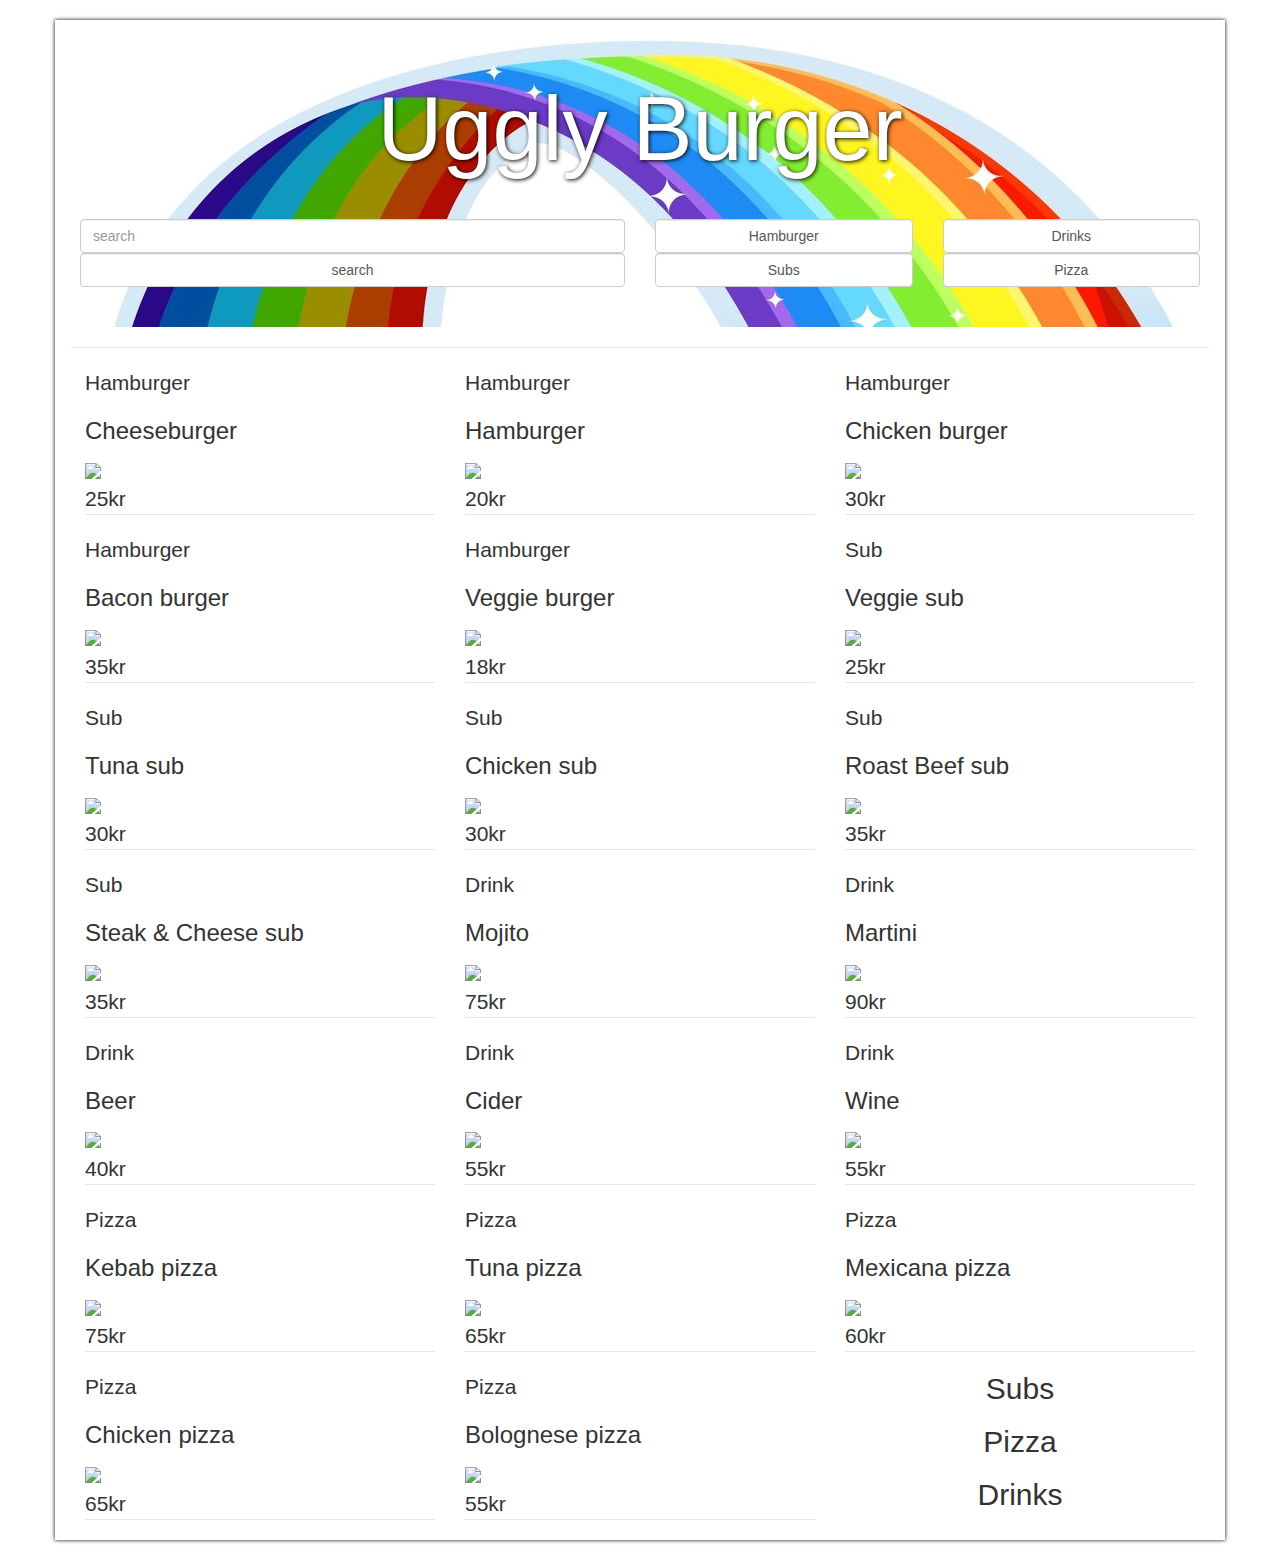
==== Lab 2/SearchIntegration/Index.html @ bbaad71a "skapat ajax request och skrivit ut datan" ====
﻿<!DOCTYPE html>
<html>
<head>
    <title>Uggly burger</title>
    <meta charset="utf-8" />
    <script src="Scripts/jquery-2.1.0.js"></script>
    <script src="Scripts/bootstrap.js"></script>
    <script src="Scripts/Index.js"></script>
    <link href="Content/bootstrap.css" rel="stylesheet" />
    <link href="Content/IndexStyle.css" rel="stylesheet" />
</head>
<body>
<div class="container container-border">
    <header>
        <h1 class="text-center">Uggly Burger</h1>
        <div class="row">
            <div class="col-sm-6">
                <input type="text" id="search" placeholder="search" class="col-sm-8 form-control" />
                <input type="button" id="search-button" value="search" class="col-sm-4 form-control" />
            </div>
            <div class="col-sm-3">
                <input type="button" id="search-hamburger" value="Hamburger" class="col-sm-3 form-control" />
                <input type="button" id="search-subs" value="Subs" class="col-sm-3 form-control" />
            </div>

            <div class="col-sm-3">
                <input type="button" id="search-drinks" value="Drinks" class="col-sm-3 form-control" />
                <input type="button" id="search-pizza" value="Pizza" class="col-sm-3 form-control" />
            </div>
        </div>
    </header>
    <hr/>
    <div id="burgersPlace">
        <h2 class="text-center">Hamburger</h2>
    </div>
    <div id="subsPlace">
        <h2 class="text-center">Subs</h2>
    </div>
    <div id="pizzaPlace">
        <h2 class="text-center">Pizza</h2>
    </div>
    <div id="drinksPlace">
        <h2 class="text-center">Drinks</h2>
    </div>

</div>
</body>
</html>
---- Lab 2/SearchIntegration/Content/IndexStyle.css ----
﻿body {
}

header {
    margin-top: 20px;
    padding: 20px 10px 40px 10px ;
    background: #ffffff url('../image/header.jpg');
}
.container-border {
    box-shadow: 0 0 4px black;
    margin: 20px auto;
    background-color: white;
}
h1 {
    font-size: 90px;
    color: white;
    text-shadow: 1px 1px 4px black;
    margin-bottom: 40px;
}
.search-control {
    display: inline;
}
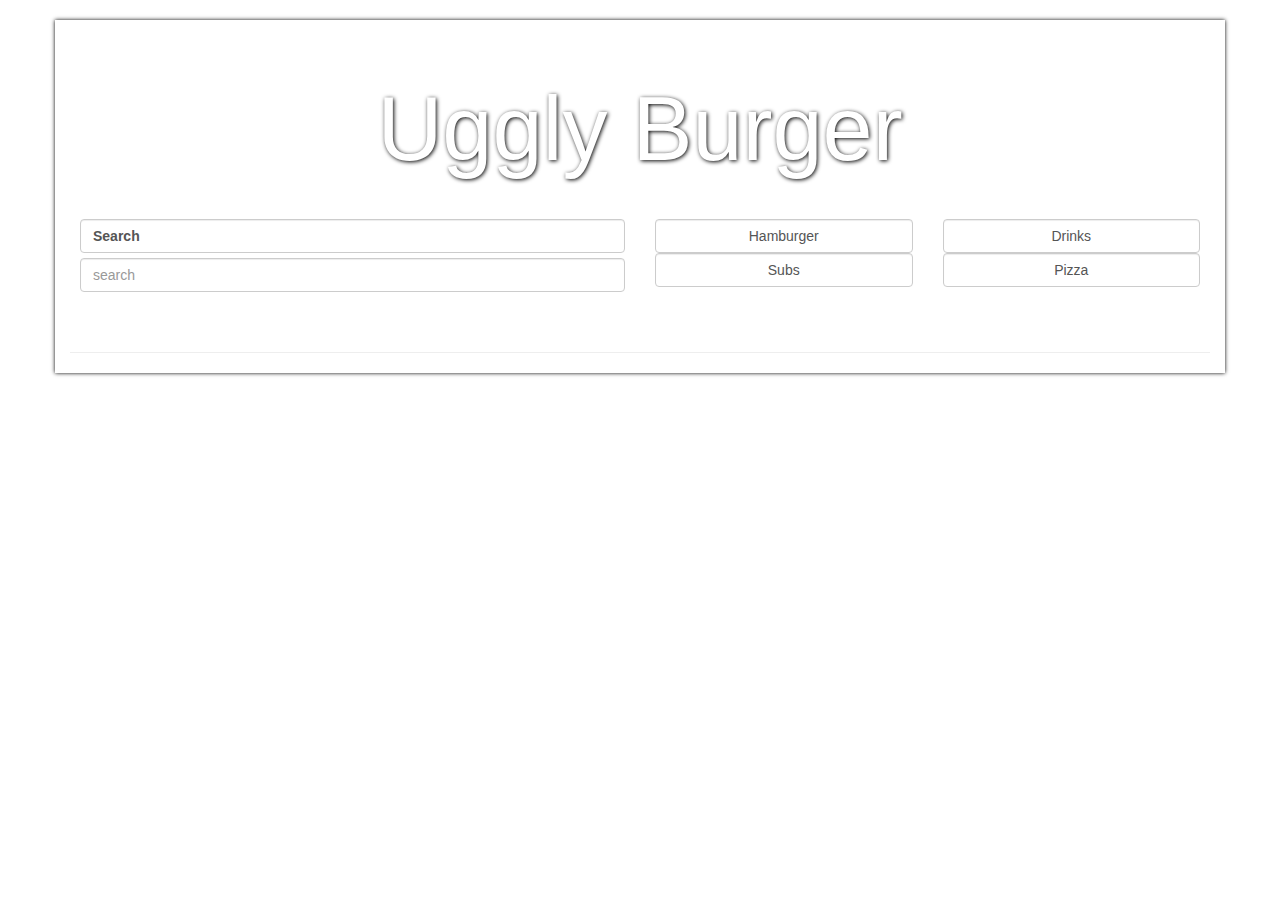
==== commit 0d3eeb61: "hämtat alla produkter och skapar element med jquery" ====
--- a/Lab 2/SearchIntegration/Index.html
+++ b/Lab 2/SearchIntegration/Index.html
@@ -15,8 +15,8 @@
         <h1 class="text-center">Uggly Burger</h1>
         <div class="row">
             <div class="col-sm-6">
-                <input type="text" id="search" placeholder="search" class="col-sm-8 form-control" />
-                <input type="button" id="search-button" value="search" class="col-sm-4 form-control" />
+                <label for="search" class="col-sm-4 form-control">Search</label>
+                <input type="text" id="search" placeholder="search" class="col-sm-8 form-control"/>
             </div>
             <div class="col-sm-3">
                 <input type="button" id="search-hamburger" value="Hamburger" class="col-sm-3 form-control" />
@@ -30,19 +30,8 @@
         </div>
     </header>
     <hr/>
-    <div id="burgersPlace">
-        <h2 class="text-center">Hamburger</h2>
+    <div id="menuPlace">
     </div>
-    <div id="subsPlace">
-        <h2 class="text-center">Subs</h2>
-    </div>
-    <div id="pizzaPlace">
-        <h2 class="text-center">Pizza</h2>
-    </div>
-    <div id="drinksPlace">
-        <h2 class="text-center">Drinks</h2>
-    </div>
-
 </div>
 </body>
 </html>
--- a/Lab 2/SearchIntegration/Content/IndexStyle.css
+++ b/Lab 2/SearchIntegration/Content/IndexStyle.css
@@ -4,7 +4,7 @@
 header {
     margin-top: 20px;
     padding: 20px 10px 40px 10px ;
-    background: #ffffff url('../image/header.jpg');
+    /*background: #ffffff url('../image/header.jpg');*/
 }
 .container-border {
     box-shadow: 0 0 4px black;
@@ -20,3 +20,15 @@
 .search-control {
     display: inline;
 }
+article {
+    padding: 10px 20px;
+    margin-bottom: 10px; 
+    border-bottom: 1px dotted gray;
+    height: 200px;
+    overflow: hidden;
+}
+
+img {
+    width: 200px;
+    border-radius: 10px;
+}
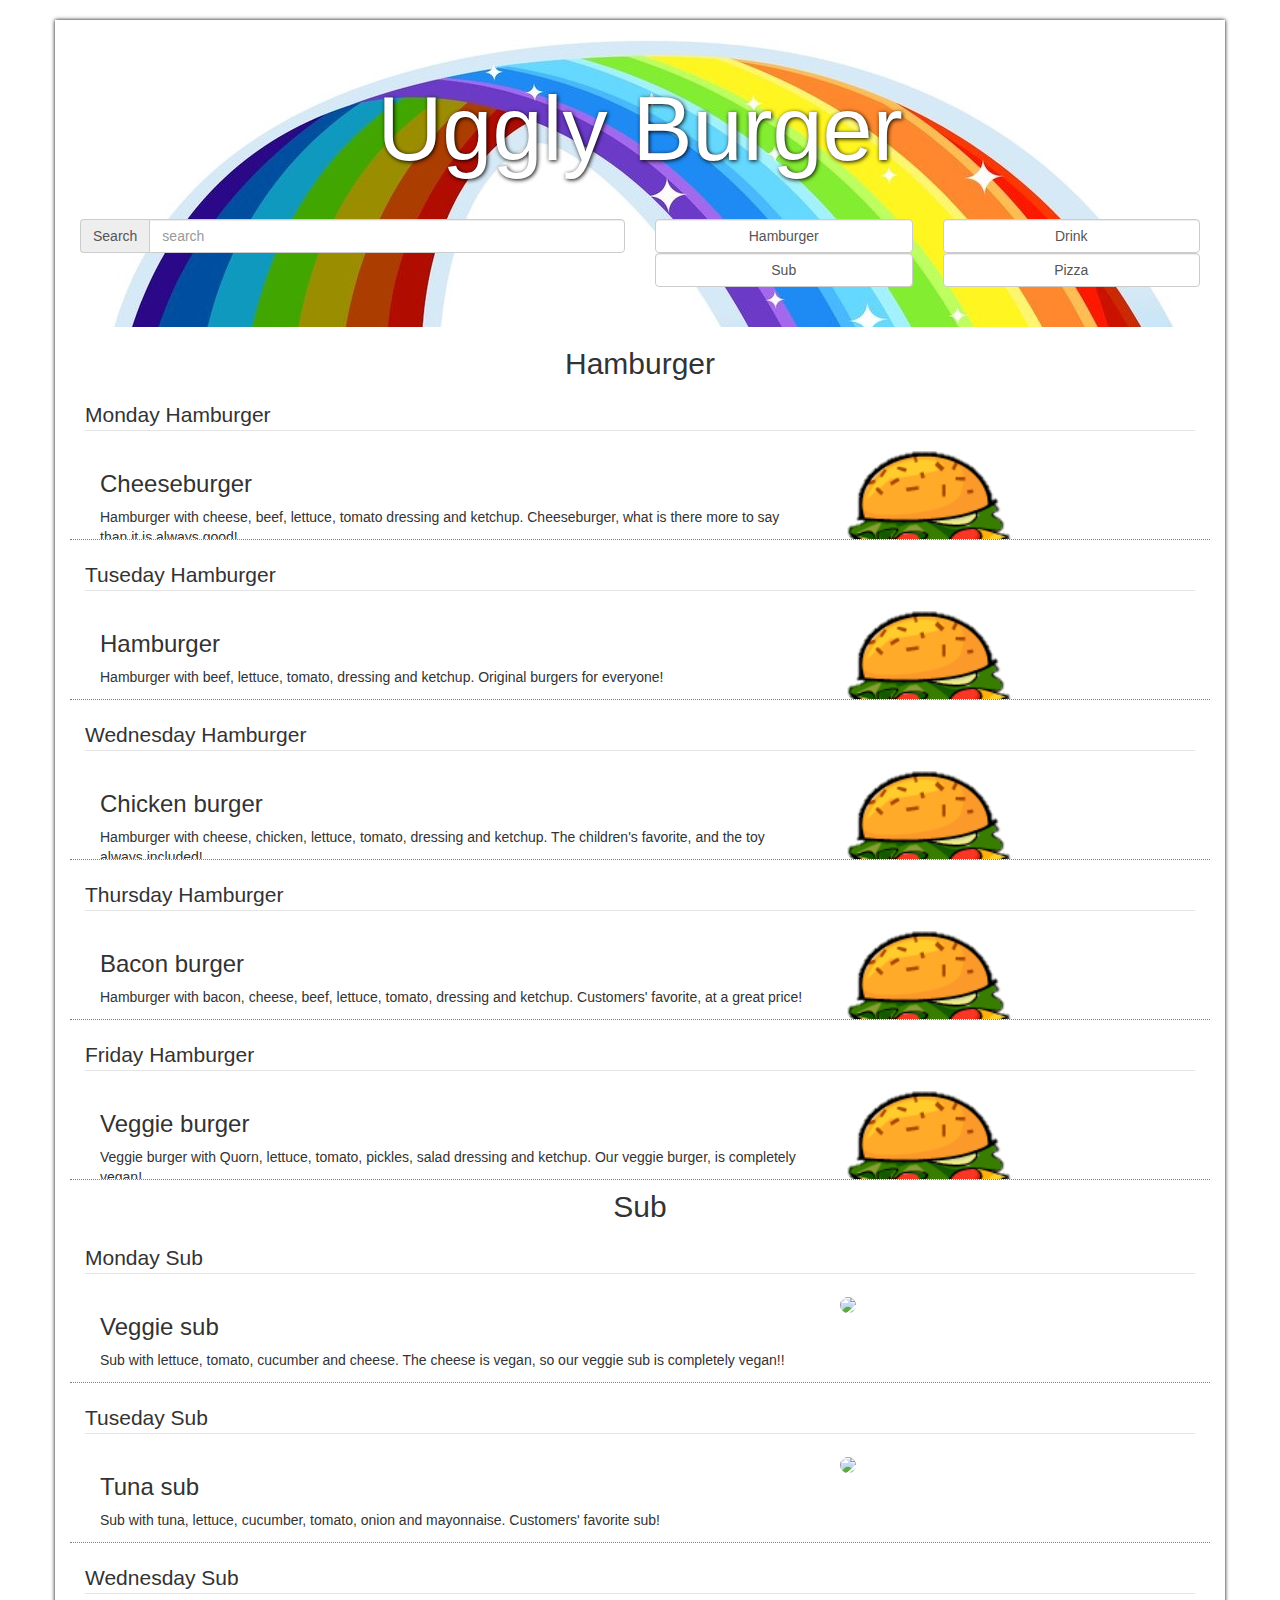
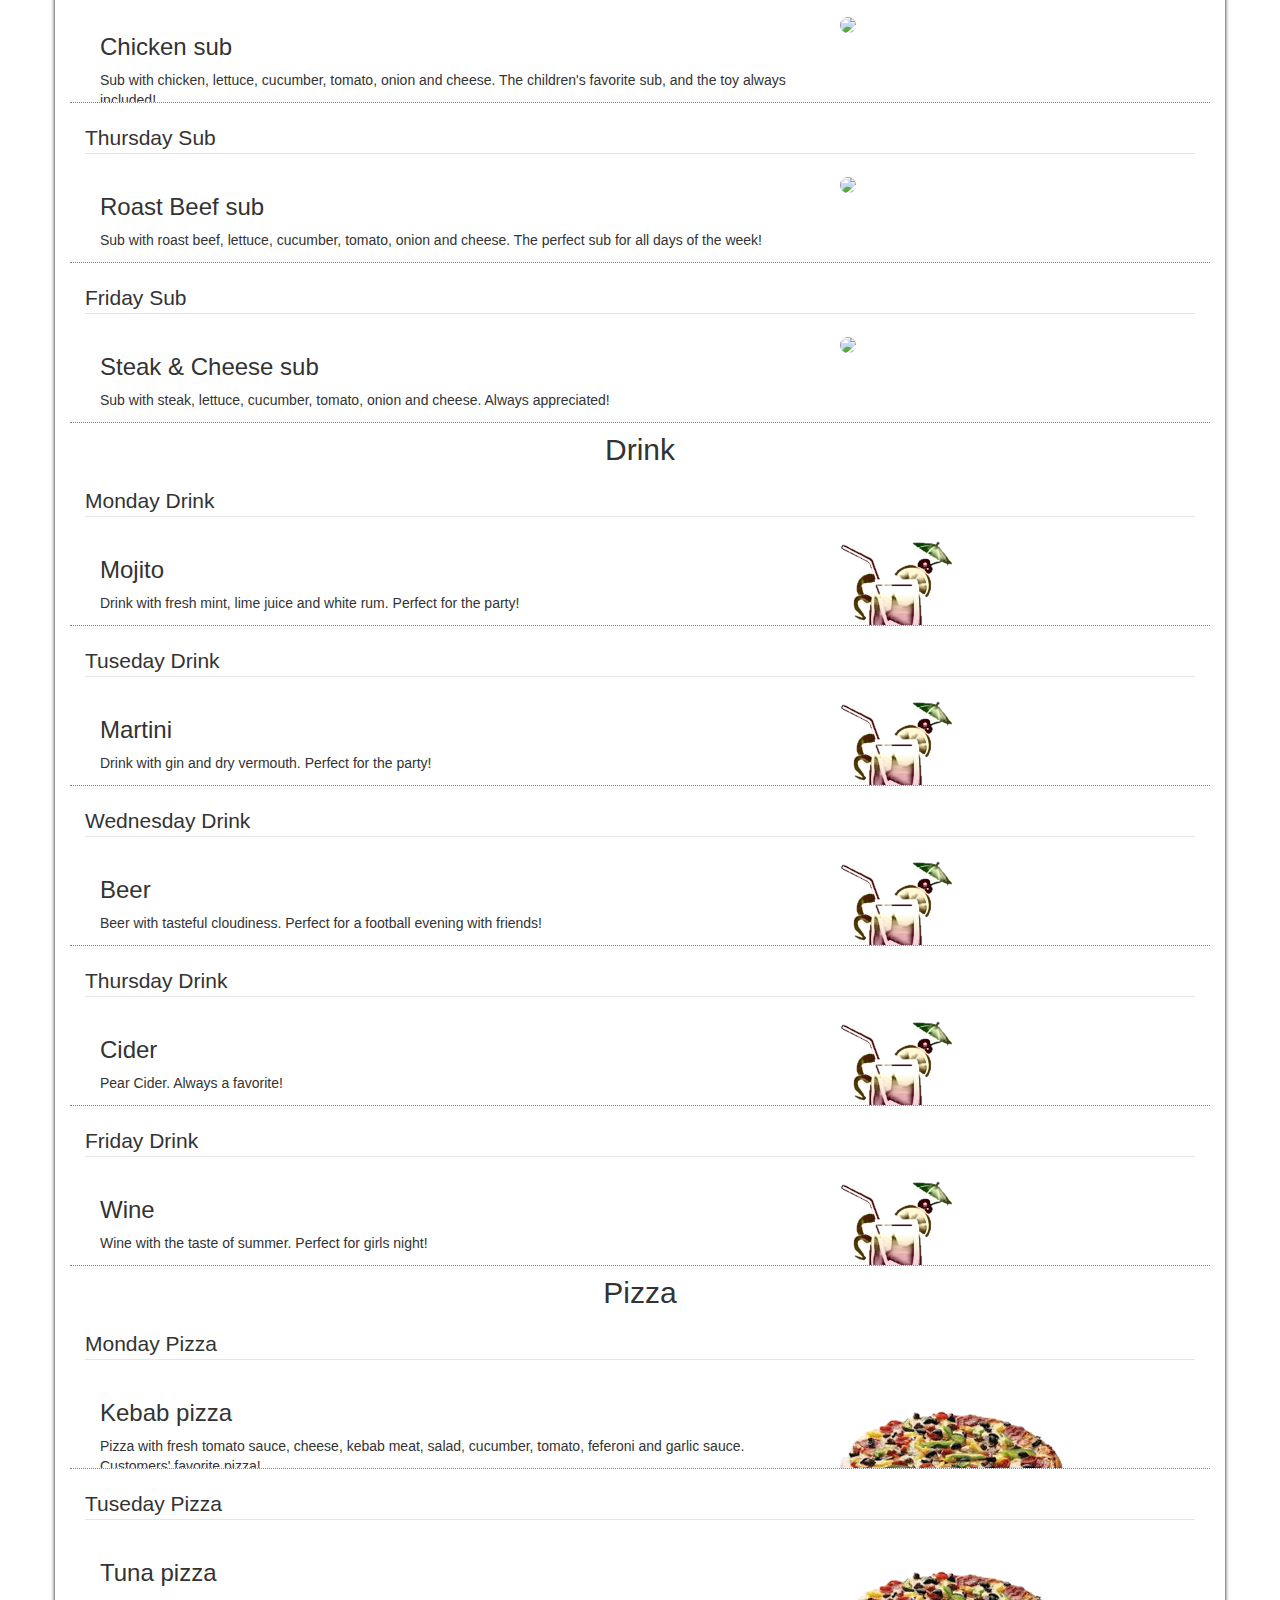
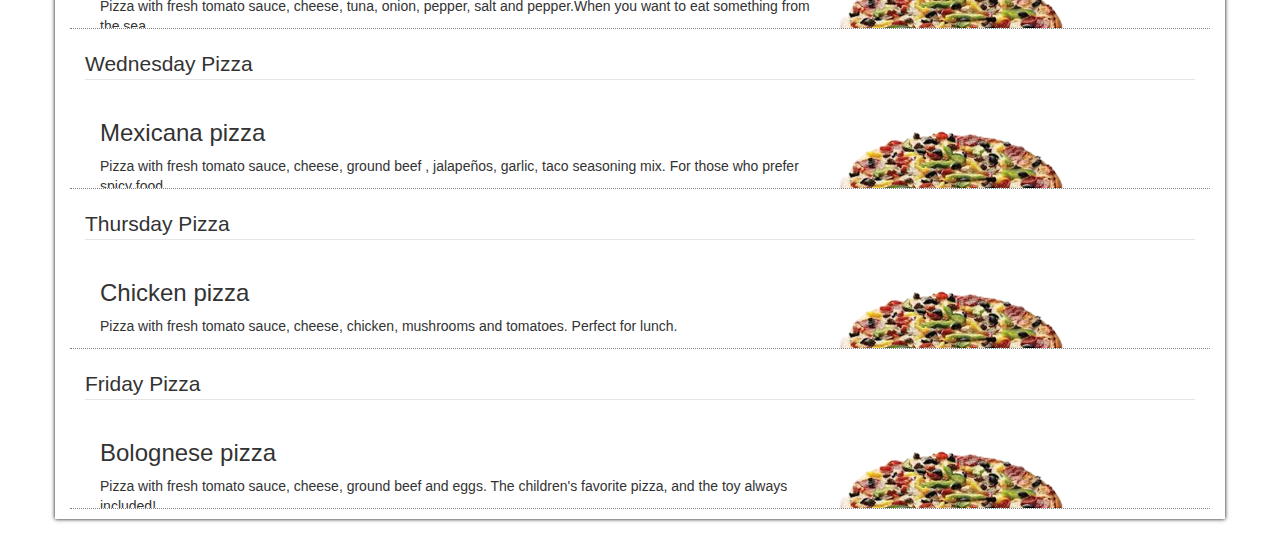
==== commit b1fb0d1e: "fixat så att man kan filtrera med knapparna" ====
--- a/Lab 2/SearchIntegration/Index.html
+++ b/Lab 2/SearchIntegration/Index.html
@@ -10,28 +10,29 @@
     <link href="Content/IndexStyle.css" rel="stylesheet" />
 </head>
 <body>
-<div class="container container-border">
-    <header>
-        <h1 class="text-center">Uggly Burger</h1>
-        <div class="row">
-            <div class="col-sm-6">
-                <label for="search" class="col-sm-4 form-control">Search</label>
-                <input type="text" id="search" placeholder="search" class="col-sm-8 form-control"/>
+    <div class="container container-border">
+        <header>
+            <h1 class="text-center">Uggly Burger</h1>
+            <div class="row">
+                <div class="col-sm-6 ">
+                    <div class="input-group">
+                        <span class="input-group-addon" id="search-addon">Search</span>
+                        <input type="text" id="search" placeholder="search" class="form-control" aria-describedby="search-addon" />
+                    </div>
+                </div>
+                <div class="col-sm-3">
+                    <button id="hamburger" class="col-sm-3 form-control">Hamburger</button>
+                    <button id="subs" class="col-sm-3 form-control">Sub</button>
+                </div>
+
+                <div class="col-sm-3">
+                    <button id="drinks" class="col-sm-3 form-control">Drink</button>
+                    <button id="pizza" class="col-sm-3 form-control">Pizza</button>
+                </div>
             </div>
-            <div class="col-sm-3">
-                <input type="button" id="search-hamburger" value="Hamburger" class="col-sm-3 form-control" />
-                <input type="button" id="search-subs" value="Subs" class="col-sm-3 form-control" />
-            </div>
-
-            <div class="col-sm-3">
-                <input type="button" id="search-drinks" value="Drinks" class="col-sm-3 form-control" />
-                <input type="button" id="search-pizza" value="Pizza" class="col-sm-3 form-control" />
-            </div>
+        </header>
+        <div id="menuPlace">
         </div>
-    </header>
-    <hr/>
-    <div id="menuPlace">
     </div>
-</div>
 </body>
 </html>
--- a/Lab 2/SearchIntegration/Content/IndexStyle.css
+++ b/Lab 2/SearchIntegration/Content/IndexStyle.css
@@ -4,7 +4,7 @@
 header {
     margin-top: 20px;
     padding: 20px 10px 40px 10px ;
-    /*background: #ffffff url('../image/header.jpg');*/
+    background: #ffffff url('../image/header.jpg');
 }
 .container-border {
     box-shadow: 0 0 4px black;
@@ -24,11 +24,52 @@
     padding: 10px 20px;
     margin-bottom: 10px; 
     border-bottom: 1px dotted gray;
-    height: 200px;
+    height: 150px;
     overflow: hidden;
+    -webkit-animation: test 1.5s;
+    -moz-animation: test 1.5s;
+    -ms-animation: test 1.5s;
+    -o-animation: test 1.5s;
+    animation: test 1.5s;
+    -webkit-transition: height 0.3s ease-in-out;
+    -moz-transition: height 0.3s ease-in-out;
+    -ms-transition: height 0.3s ease-in-out;
+    -o-transition: height 0.3s ease-in-out;
+    transition: height 0.3s ease-in-out;
+}
+
+article:hover {
+    height: 250px;
+    min-height: 150px;
 }
 
 img {
-    width: 200px;
+    height: 150px;
     border-radius: 10px;
 }
+@-moz-keyframes test {
+    0% {
+        opacity: 0.3;
+    }
+    100% {
+        opacity: 1;
+    }
+}
+
+@-webkit-keyframes test {
+    0% {
+        opacity: 0.3;
+    }
+    100% {
+        opacity: 1;
+    }
+}
+
+@keyframes test {
+    0% {
+        opacity: 0.3;
+    }
+    100% {
+        opacity: 1;
+    }
+}
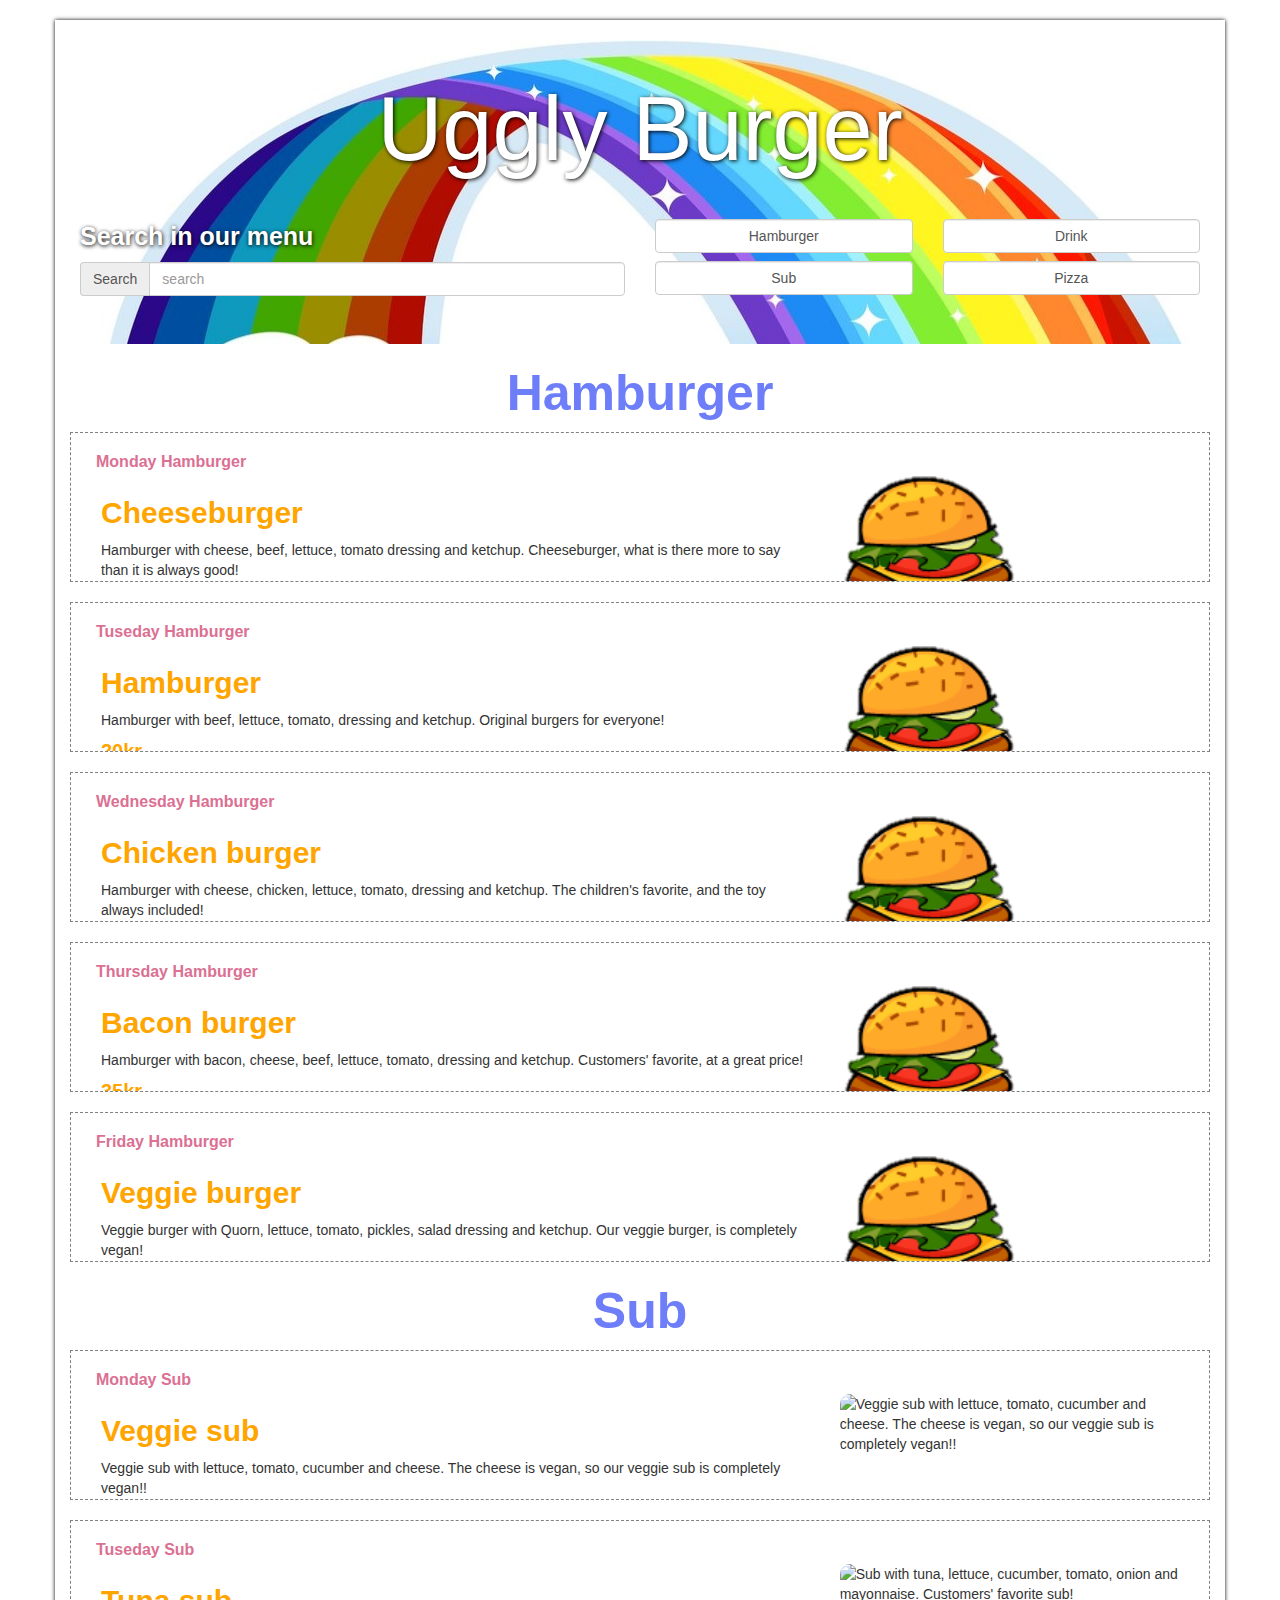
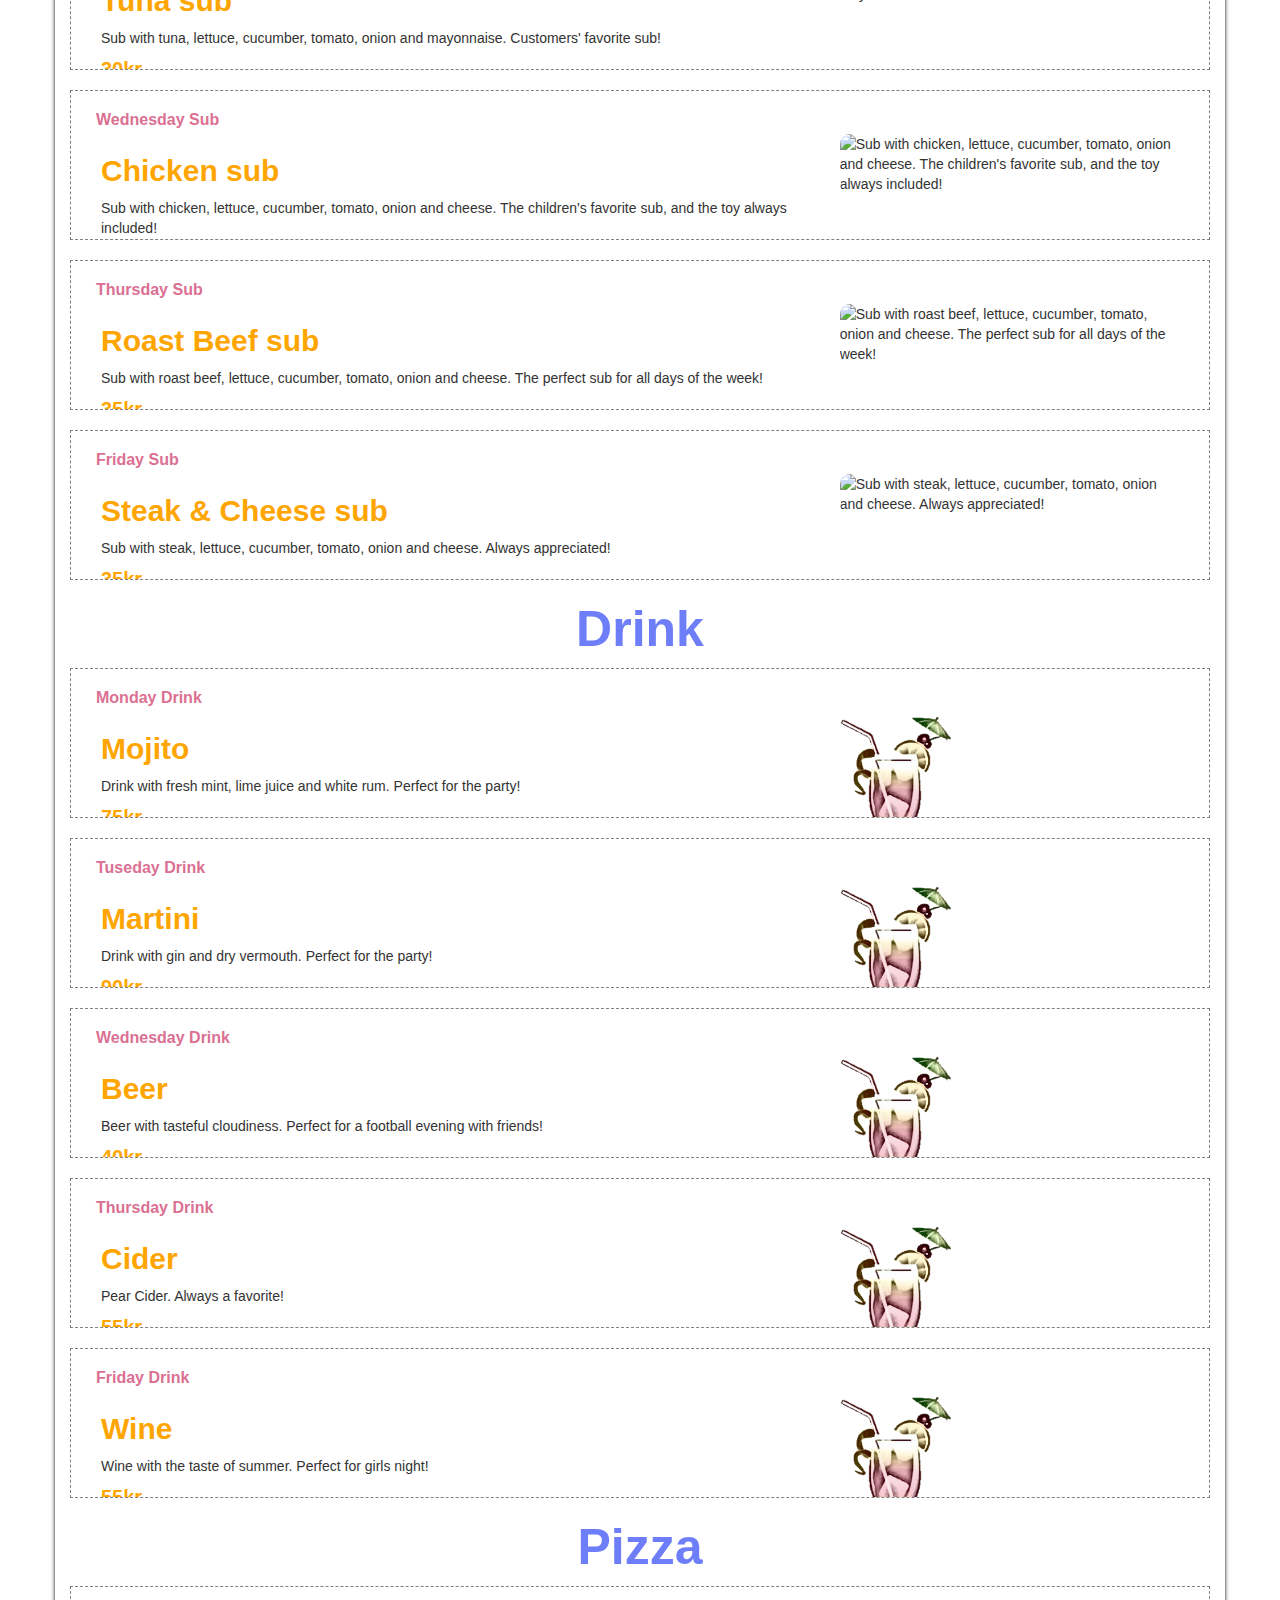
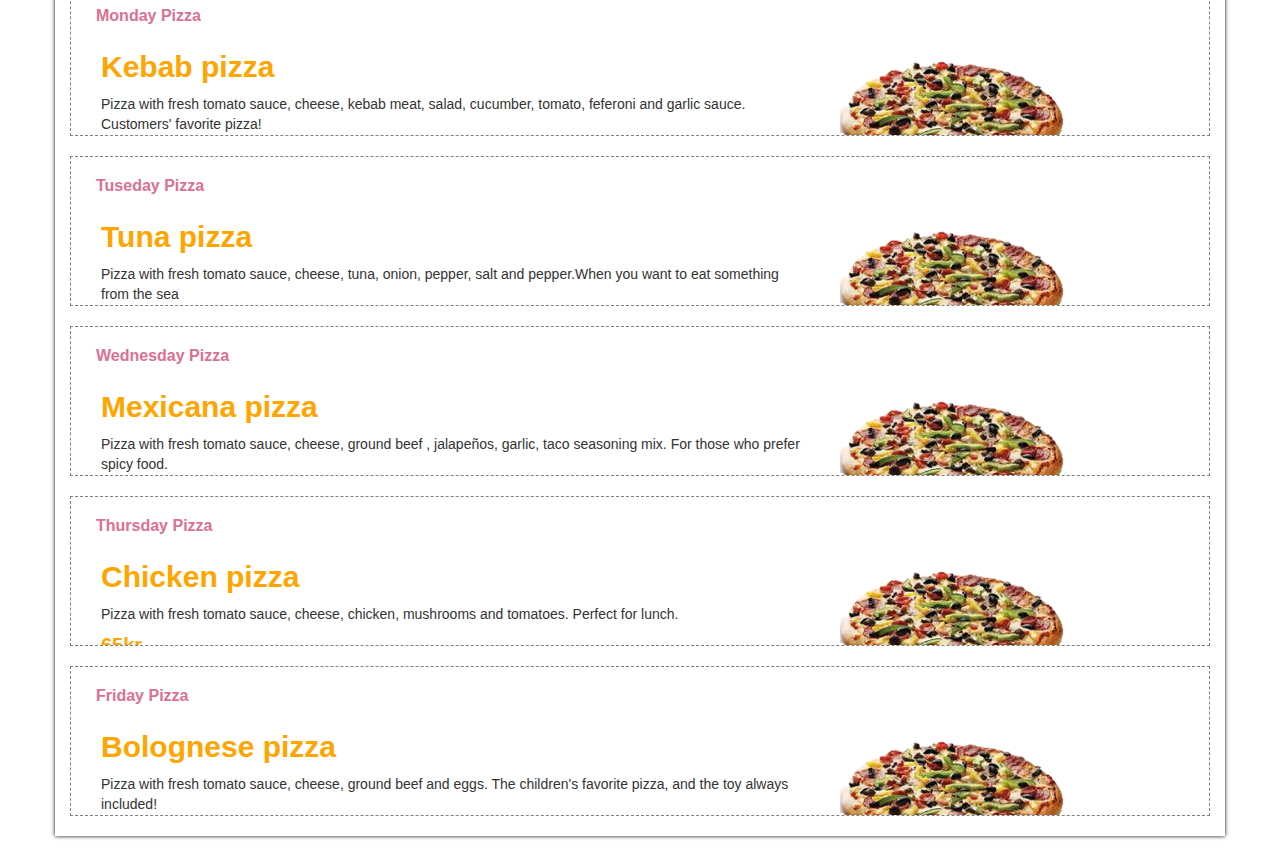
==== commit 782c1ae6: "fixat så att det inte står undefined överst bland produkterna när man söker" ====
--- a/Lab 2/SearchIntegration/Index.html
+++ b/Lab 2/SearchIntegration/Index.html
@@ -15,21 +15,22 @@
             <h1 class="text-center">Uggly Burger</h1>
             <div class="row">
                 <div class="col-sm-6 ">
-                    <div class="input-group">
+                    <p id="search-text">Search in our menu</p>
+                    <div class="input-group" id="search-group">
                         <span class="input-group-addon" id="search-addon">Search</span>
-                        <input type="text" id="search" placeholder="search" class="form-control" aria-describedby="search-addon" />
+                        <input type="text" id="search" placeholder="search" class="form-control" aria-describedby="search-addon"/>
                     </div>
                 </div>
-                <div class="col-sm-3">
-                    <button id="hamburger" class="col-sm-3 form-control">Hamburger</button>
-                    <button id="subs" class="col-sm-3 form-control">Sub</button>
+                    <div class="col-sm-3">
+                        <button id="hamburger" class="col-sm-3 form-control">Hamburger</button>
+                        <button id="subs" class="col-sm-3 form-control">Sub</button>
+                    </div>
+
+                    <div class="col-sm-3">
+                        <button id="drinks" class="col-sm-3 form-control">Drink</button>
+                        <button id="pizza" class="col-sm-3 form-control">Pizza</button>
+                    </div>
                 </div>
-
-                <div class="col-sm-3">
-                    <button id="drinks" class="col-sm-3 form-control">Drink</button>
-                    <button id="pizza" class="col-sm-3 form-control">Pizza</button>
-                </div>
-            </div>
         </header>
         <div id="menuPlace">
         </div>
--- a/Lab 2/SearchIntegration/Content/IndexStyle.css
+++ b/Lab 2/SearchIntegration/Content/IndexStyle.css
@@ -3,27 +3,58 @@
 
 header {
     margin-top: 20px;
-    padding: 20px 10px 40px 10px ;
+    padding: 20px 10px 40px 10px;
     background: #ffffff url('../image/header.jpg');
 }
+
 .container-border {
     box-shadow: 0 0 4px black;
     margin: 20px auto;
     background-color: white;
 }
+
 h1 {
     font-size: 90px;
     color: white;
     text-shadow: 1px 1px 4px black;
     margin-bottom: 40px;
 }
-.search-control {
-    display: inline;
+
+#search-text {
+    color: white;
+    text-shadow: 0.5px 0.5px 4px black;
+    font-size: 25px;
+    font-weight: bold;
+    padding-bottom: 0;
+    margin-bottom: 7px;
 }
+
+h2 {
+    color: #6E7EF9;
+    font: bold 50px arial;
+}
+
+h3 {
+    color: orange;
+    font: bold 30px arial;
+}
+
+legend {
+    padding: 10px 10px 0 10px;
+    margin-bottom: 5px;
+    color: palevioletred;
+    font: bold 16px arial;
+    border-bottom: 0;
+}
+
+button, #search-group {
+    margin-bottom: 8px !important;
+}
+
 article {
-    padding: 10px 20px;
-    margin-bottom: 10px; 
-    border-bottom: 1px dotted gray;
+    padding: 10px;
+    margin-bottom: 20px;
+    border: 1px dashed gray;
     height: 150px;
     overflow: hidden;
     -webkit-animation: test 1.5s;
@@ -38,19 +69,26 @@
     transition: height 0.3s ease-in-out;
 }
 
-article:hover {
-    height: 250px;
-    min-height: 150px;
-}
+    article:hover {
+        height: 250px;
+        min-height: 150px;
+    }
 
 img {
     height: 150px;
     border-radius: 10px;
 }
+
+.price {
+    color: orange;
+    font: bold 20px arial;
+}
+
 @-moz-keyframes test {
     0% {
         opacity: 0.3;
     }
+
     100% {
         opacity: 1;
     }
@@ -60,6 +98,7 @@
     0% {
         opacity: 0.3;
     }
+
     100% {
         opacity: 1;
     }
@@ -69,6 +108,7 @@
     0% {
         opacity: 0.3;
     }
+
     100% {
         opacity: 1;
     }
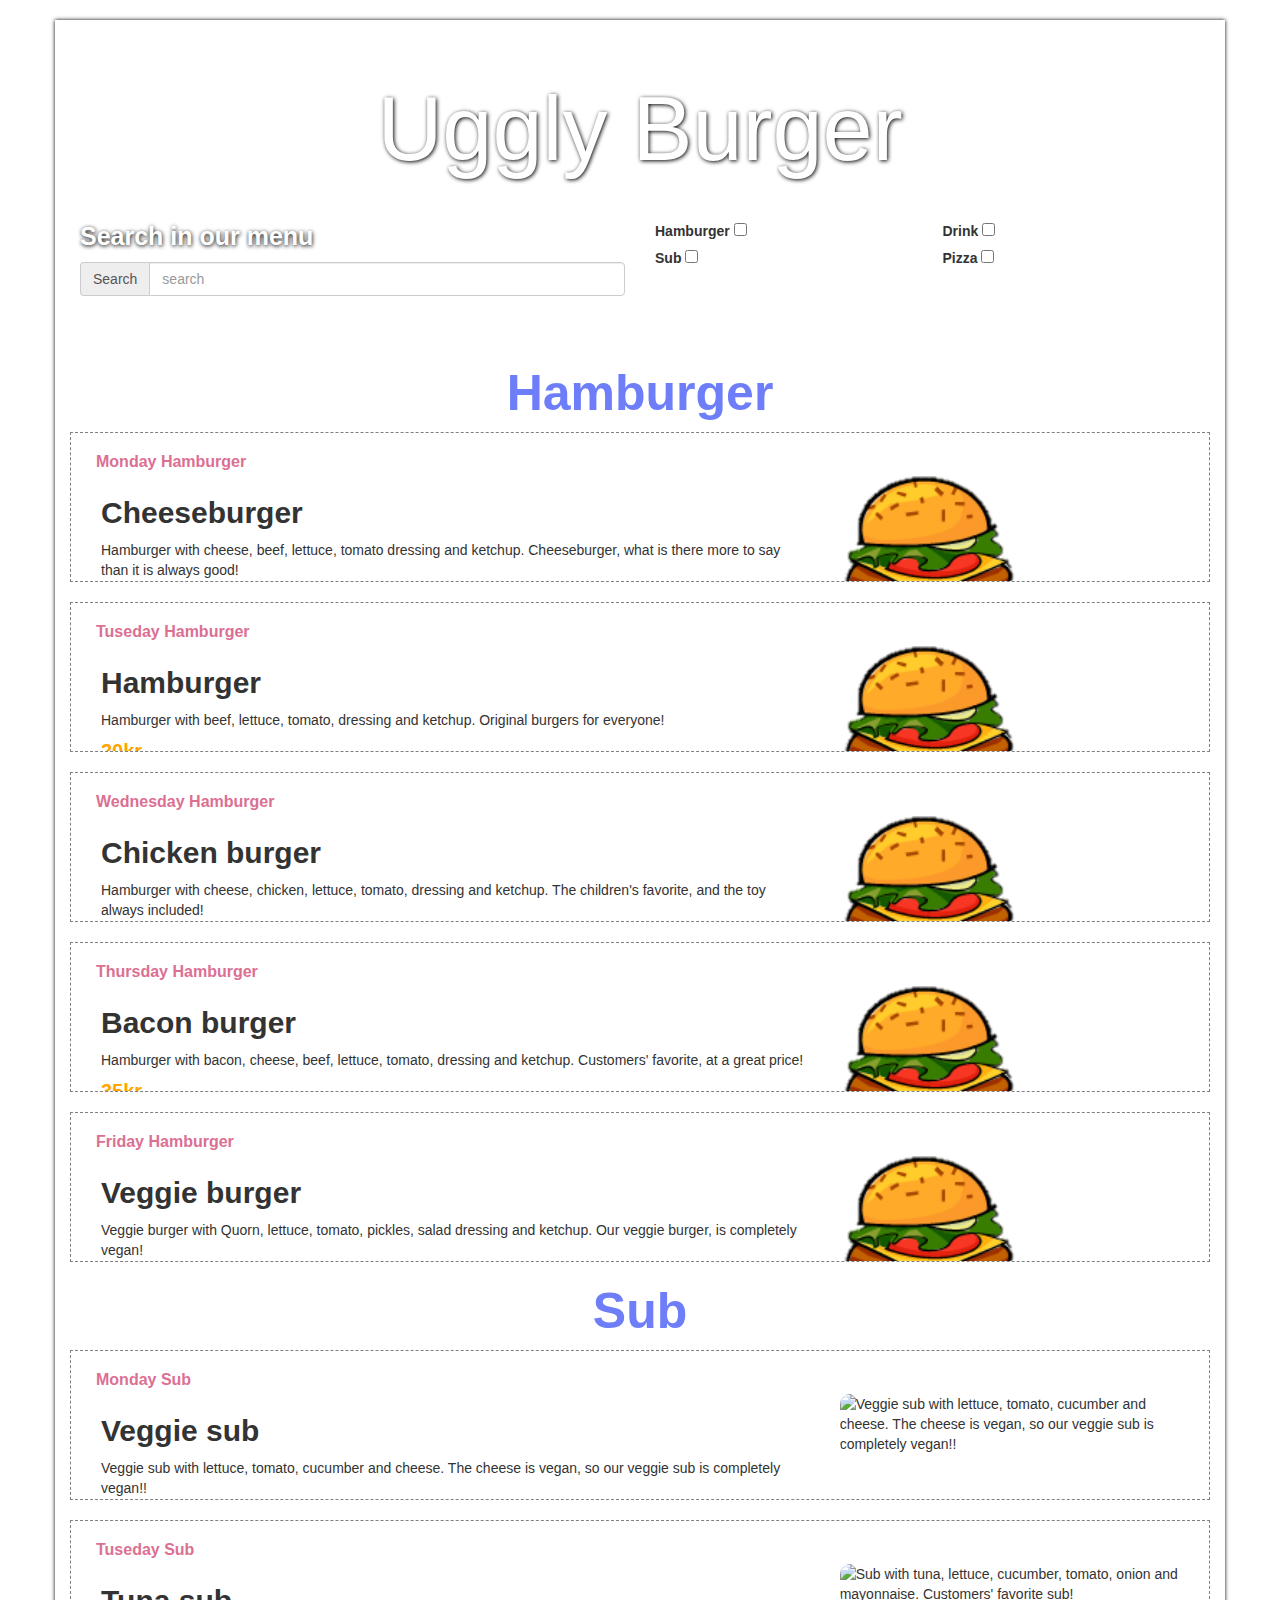
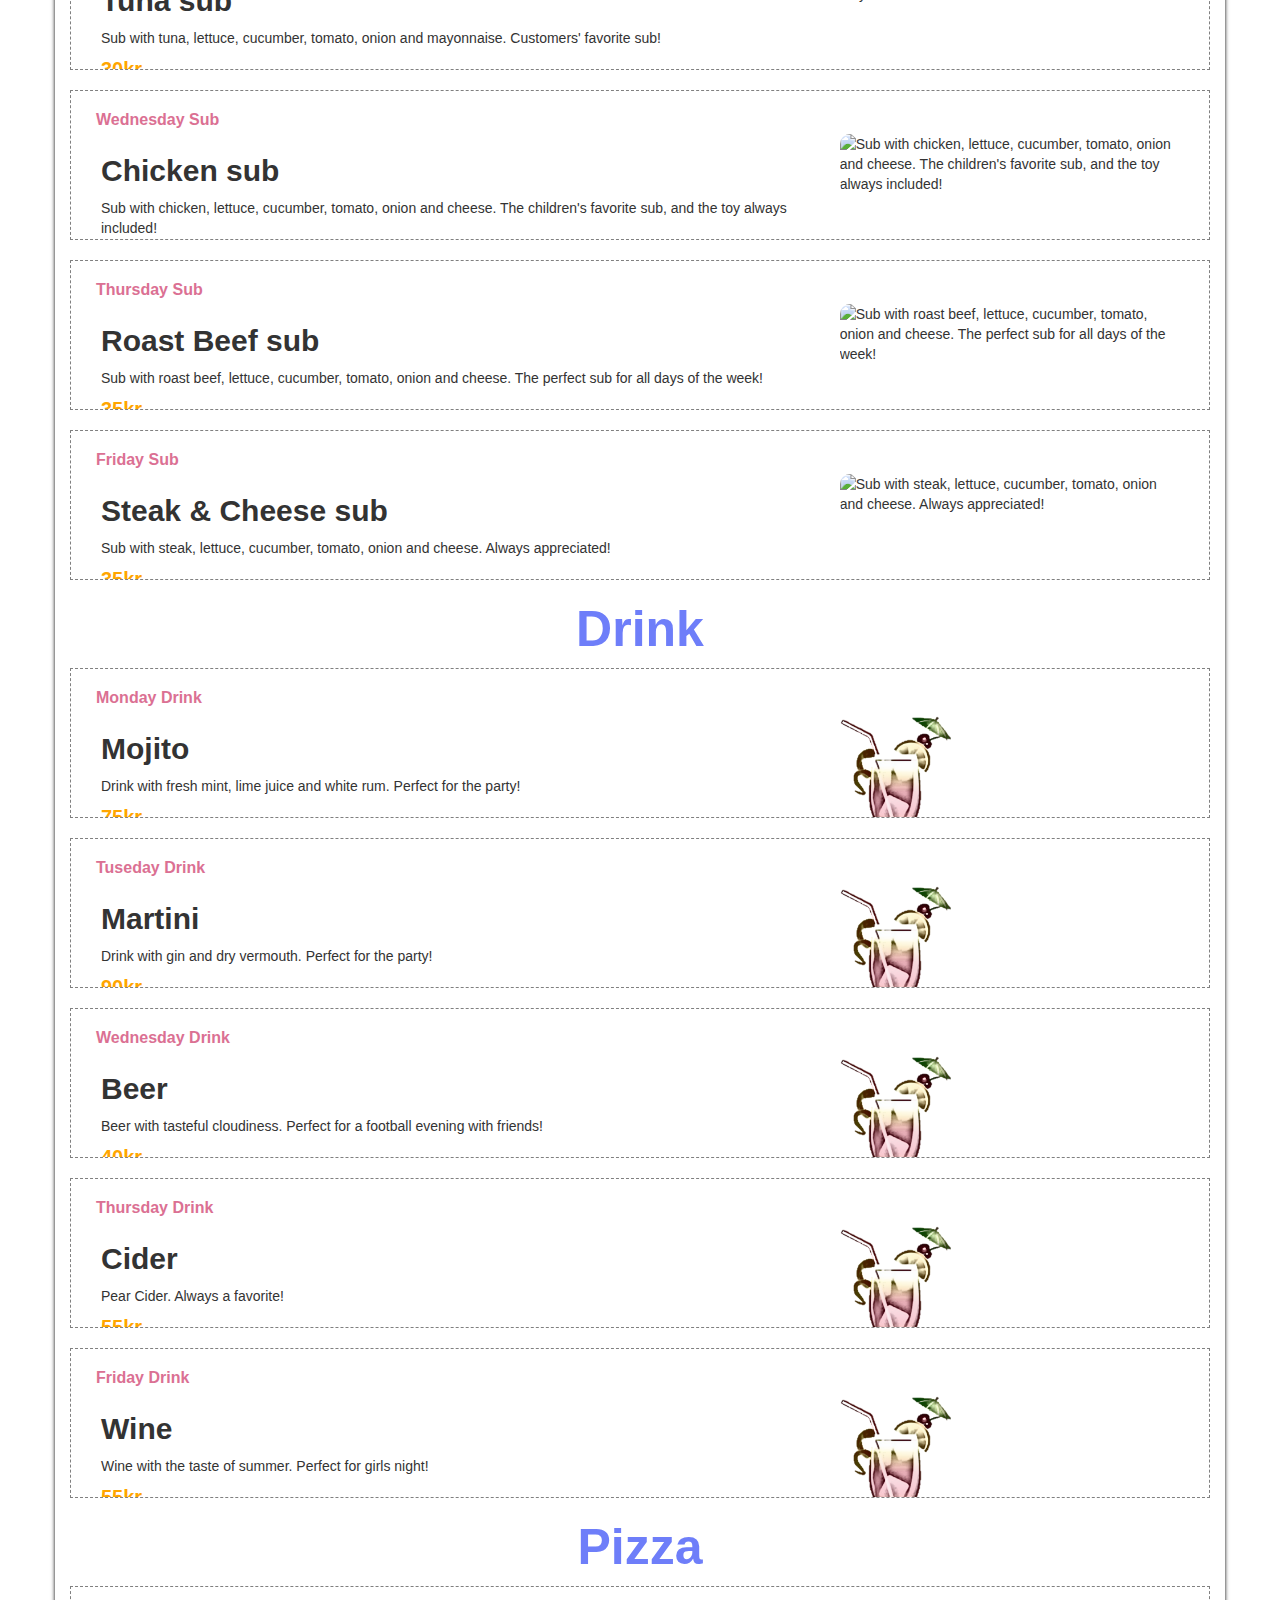
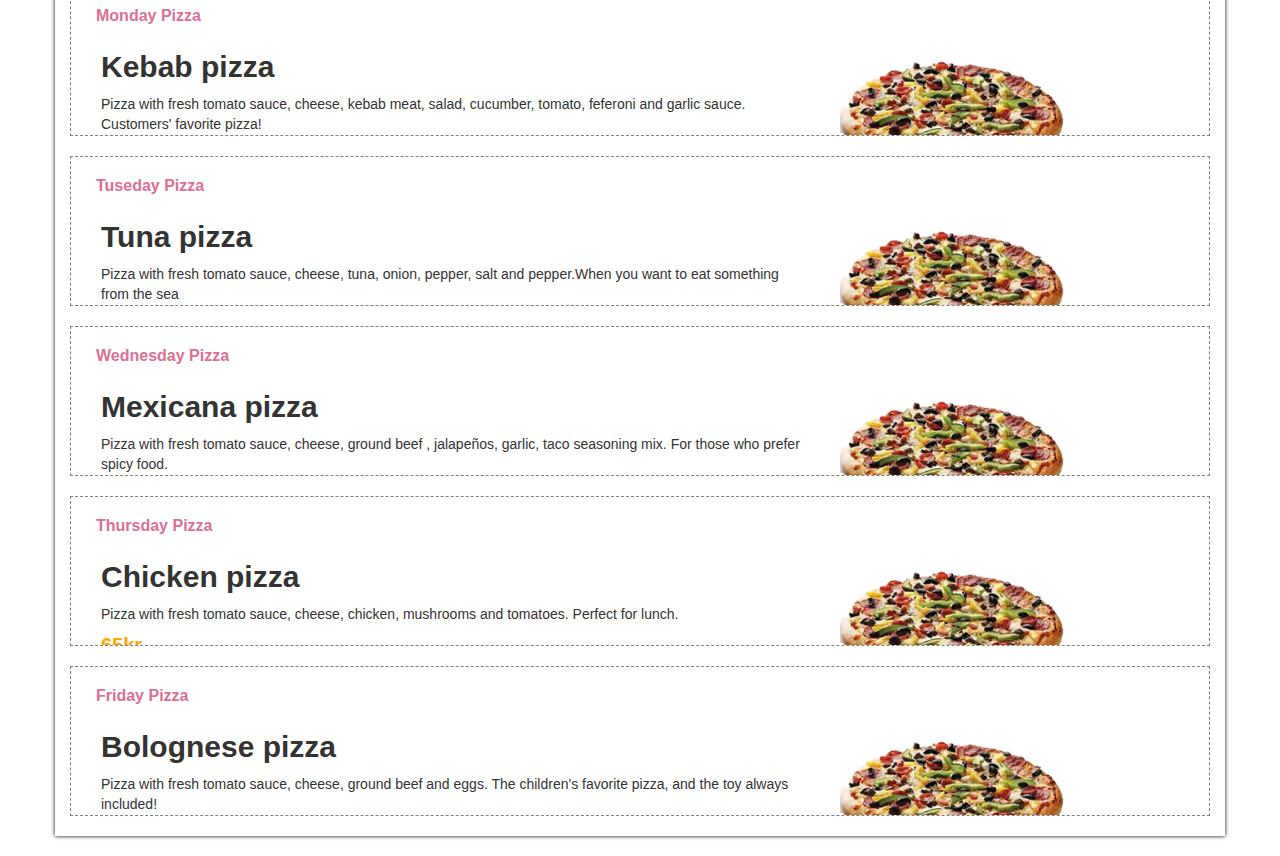
==== commit 9be88728: "kan välja flera kategorier" ====
--- a/Lab 2/SearchIntegration/Index.html
+++ b/Lab 2/SearchIntegration/Index.html
@@ -21,15 +21,19 @@
                         <input type="text" id="search" placeholder="search" class="form-control" aria-describedby="search-addon"/>
                     </div>
                 </div>
-                    <div class="col-sm-3">
-                        <button id="hamburger" class="col-sm-3 form-control">Hamburger</button>
-                        <button id="subs" class="col-sm-3 form-control">Sub</button>
-                    </div>
+                <div class="col-sm-3">
+                    <label for="hamburger">Hamburger</label>
+                    <input class="category" id="hamburger" type="checkbox" value="Hamburger" /><br/>
+                    <label for="sub">Sub</label>
+                    <input class="category" id="sub" type="checkbox" value="Sub" />
+                </div>
 
-                    <div class="col-sm-3">
-                        <button id="drinks" class="col-sm-3 form-control">Drink</button>
-                        <button id="pizza" class="col-sm-3 form-control">Pizza</button>
-                    </div>
+                <div class="col-sm-3">
+                    <label for="drink">Drink</label>
+                    <input class="category" id="drink" type="checkbox" value="Drink"/><br/>
+                    <label for="pizza">Pizza</label>
+                    <input class="category" id="pizza" type="checkbox"value="Pizza"/>
+                </div>
                 </div>
         </header>
         <div id="menuPlace">
--- a/Lab 2/SearchIntegration/Content/IndexStyle.css
+++ b/Lab 2/SearchIntegration/Content/IndexStyle.css
@@ -4,7 +4,7 @@
 header {
     margin-top: 20px;
     padding: 20px 10px 40px 10px;
-    background: #ffffff url('../image/header.jpg');
+    /*background: #ffffff url('../image/header.jpg');*/
 }
 
 .container-border {
@@ -35,7 +35,7 @@
 }
 
 h3 {
-    color: orange;
+    /*color: orange;*/
     font: bold 30px arial;
 }
 
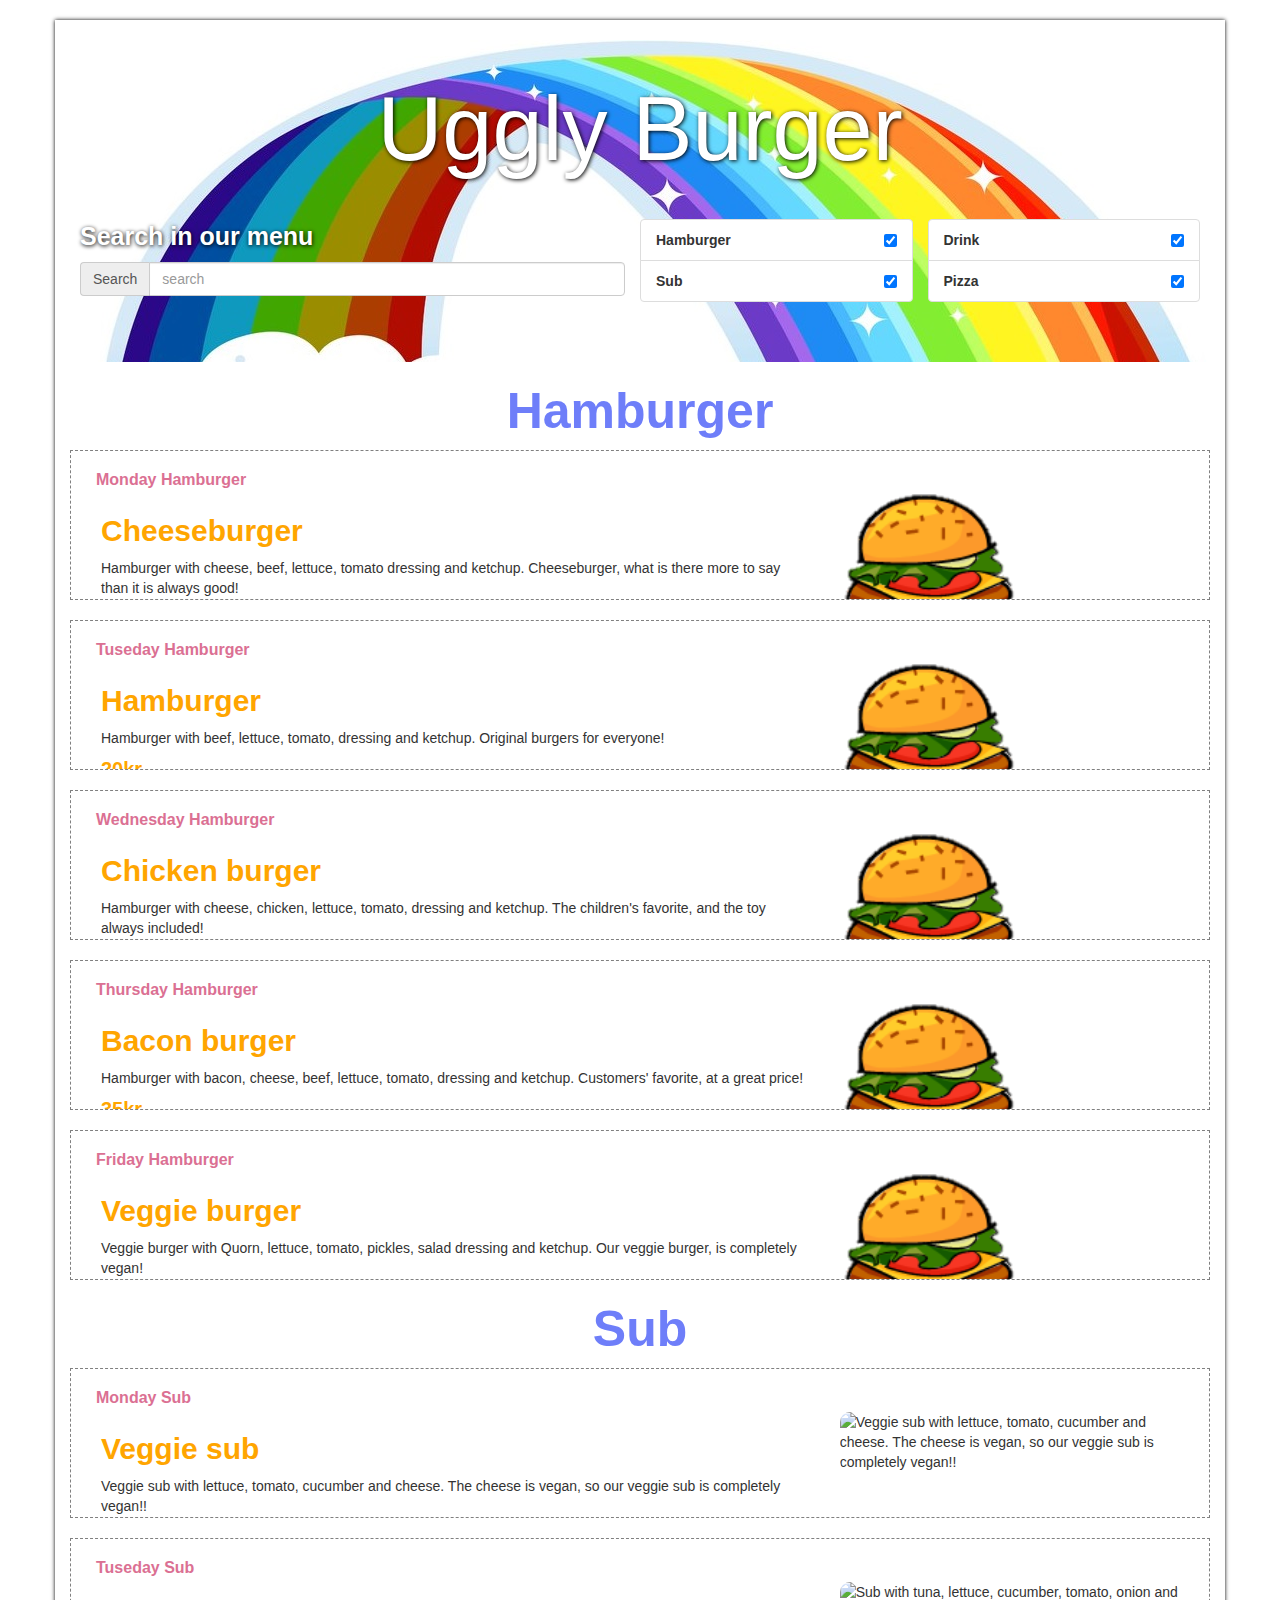
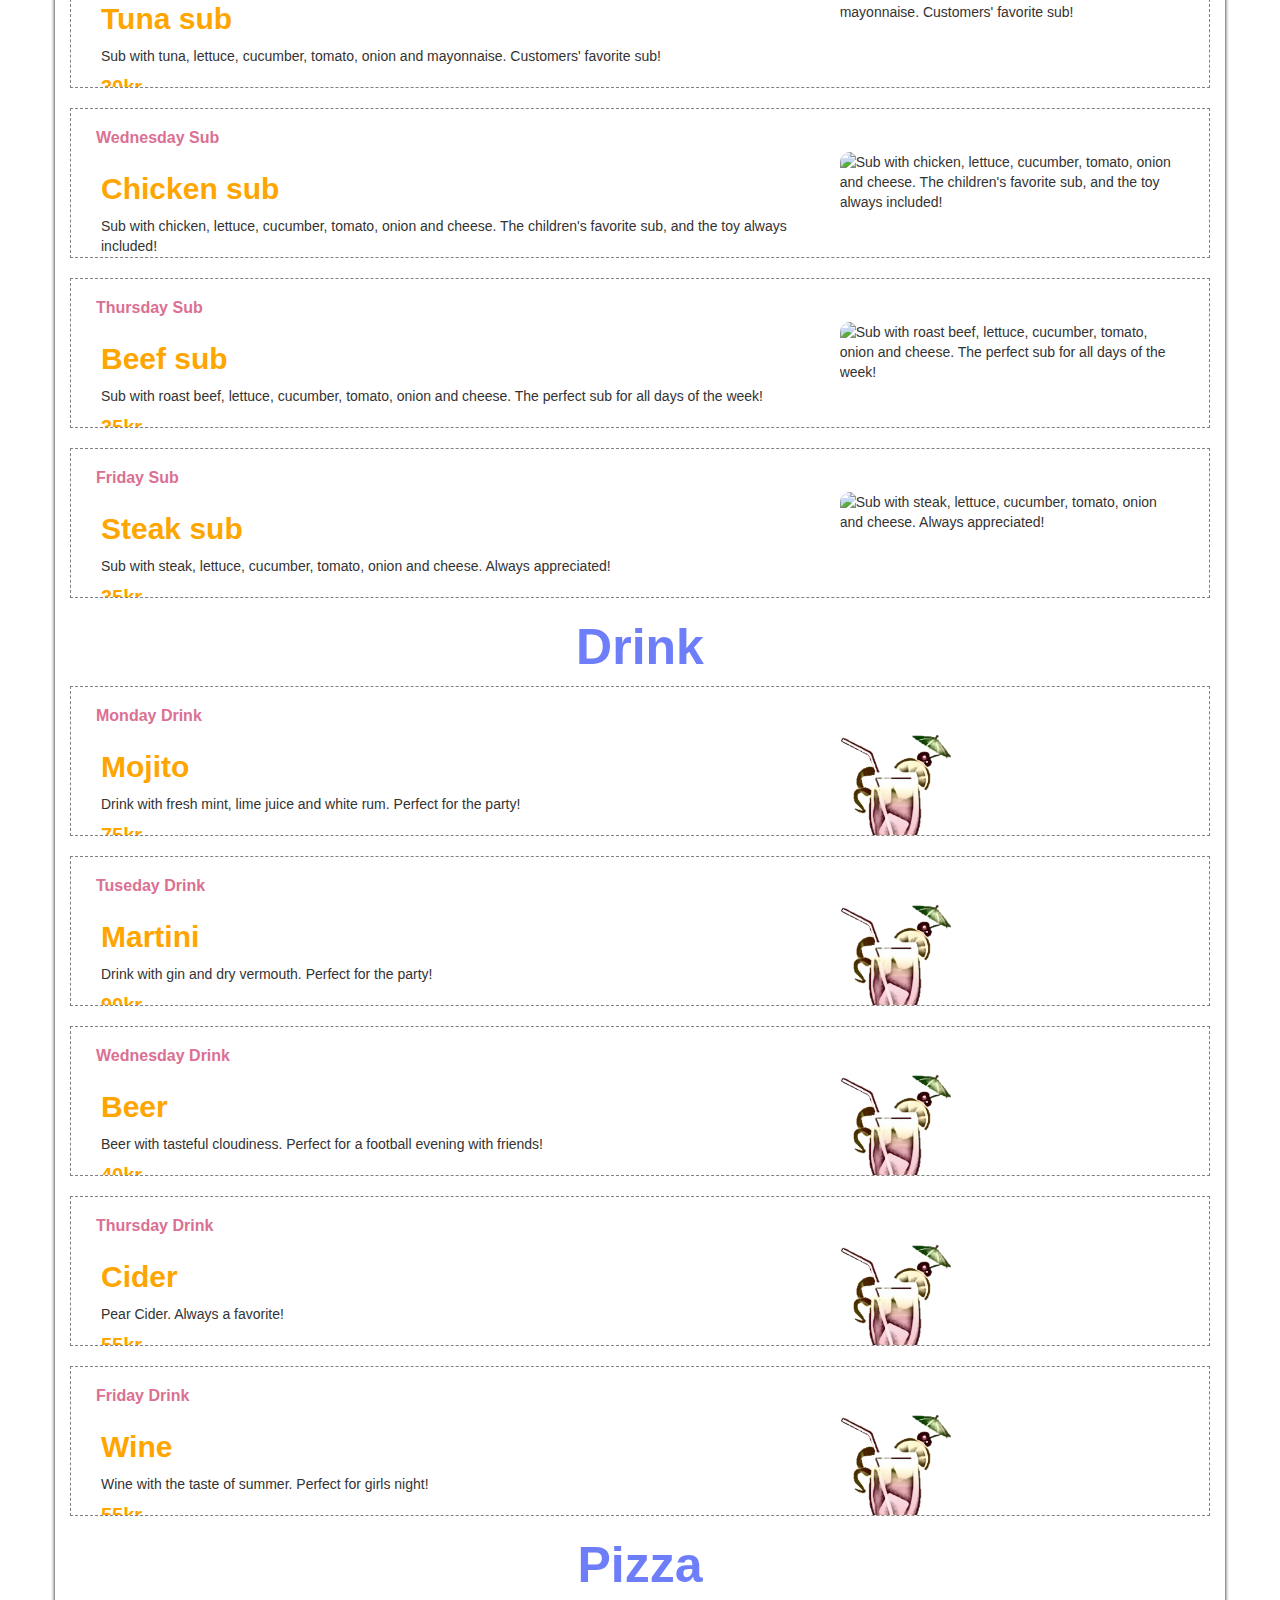
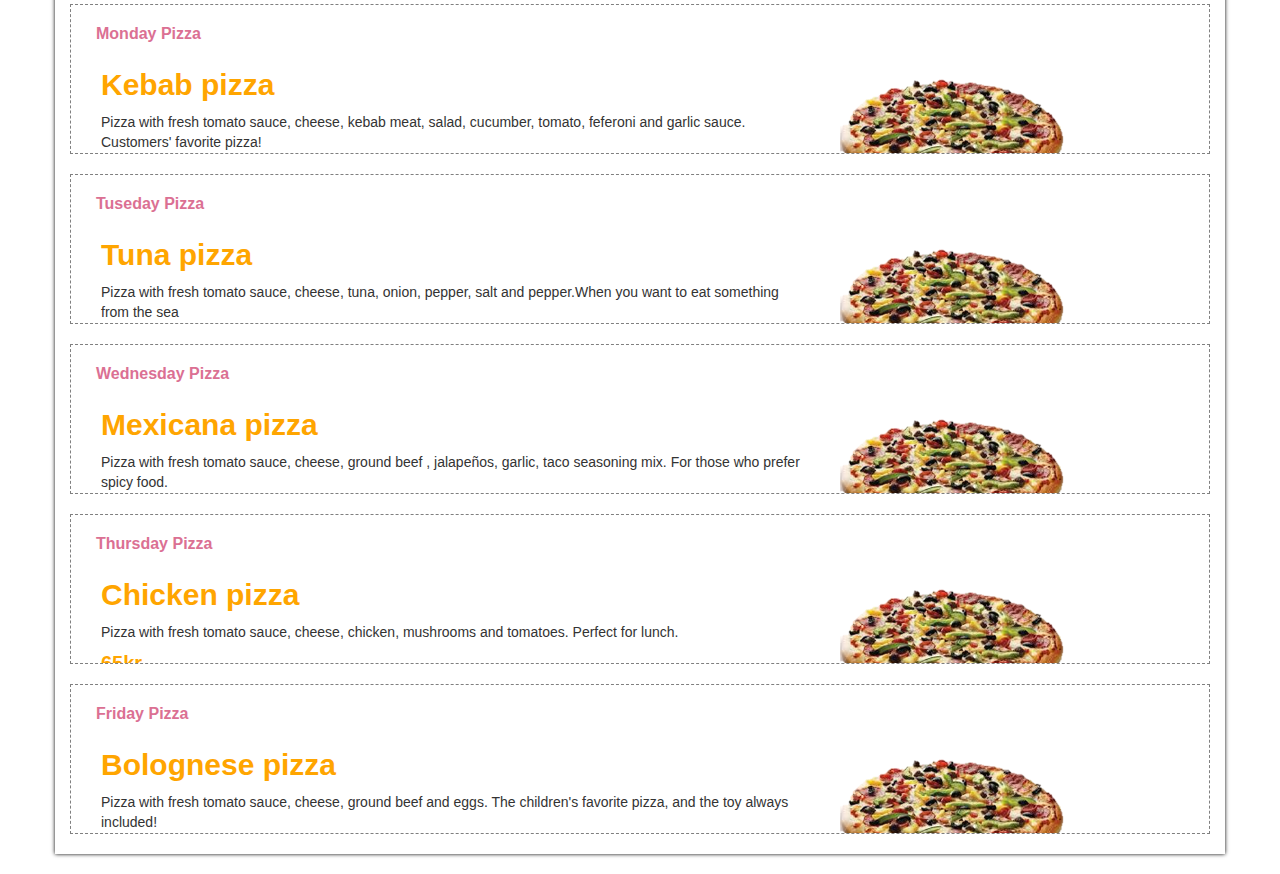
==== commit ca84774f: "kan filtrera med både checkboxar och med text" ====
--- a/Lab 2/SearchIntegration/Index.html
+++ b/Lab 2/SearchIntegration/Index.html
@@ -18,23 +18,30 @@
                     <p id="search-text">Search in our menu</p>
                     <div class="input-group" id="search-group">
                         <span class="input-group-addon" id="search-addon">Search</span>
-                        <input type="text" id="search" placeholder="search" class="form-control" aria-describedby="search-addon"/>
+                        <input type="search" id="search" placeholder="search" class="form-control" aria-describedby="search-addon" />
                     </div>
                 </div>
-                <div class="col-sm-3">
-                    <label for="hamburger">Hamburger</label>
-                    <input class="category" id="hamburger" type="checkbox" value="Hamburger" /><br/>
-                    <label for="sub">Sub</label>
-                    <input class="category" id="sub" type="checkbox" value="Sub" />
+                <div class="col-sm-3 list-group">
+                    <label class="list-group-item" for="hamburger">
+                        Hamburger
+                        <input class="category pull-right" id="hamburger" checked="checked" type="checkbox" value="Hamburger" />
+                    </label>
+                    <label class="list-group-item" for="sub">
+                        Sub
+                        <input class="category pull-right" id="sub" checked="checked" type="checkbox" value="Sub" />
+                    </label>
                 </div>
-
-                <div class="col-sm-3">
-                    <label for="drink">Drink</label>
-                    <input class="category" id="drink" type="checkbox" value="Drink"/><br/>
-                    <label for="pizza">Pizza</label>
-                    <input class="category" id="pizza" type="checkbox"value="Pizza"/>
+                <div class="col-sm-3 list-group">
+                    <label class="list-group-item" for="drink">
+                        Drink
+                        <input class="category pull-right" id="drink" checked="checked" type="checkbox" value="Drink" />
+                    </label>
+                    <label class="list-group-item" for="pizza">
+                        Pizza
+                        <input class="category pull-right" id="pizza" checked="checked" type="checkbox" value="Pizza" />
+                    </label>
                 </div>
-                </div>
+            </div>
         </header>
         <div id="menuPlace">
         </div>
--- a/Lab 2/SearchIntegration/Content/IndexStyle.css
+++ b/Lab 2/SearchIntegration/Content/IndexStyle.css
@@ -4,7 +4,7 @@
 header {
     margin-top: 20px;
     padding: 20px 10px 40px 10px;
-    /*background: #ffffff url('../image/header.jpg');*/
+    background: #ffffff url('../image/header.jpg');
 }
 
 .container-border {
@@ -35,7 +35,7 @@
 }
 
 h3 {
-    /*color: orange;*/
+    color: orange;
     font: bold 30px arial;
 }
 
